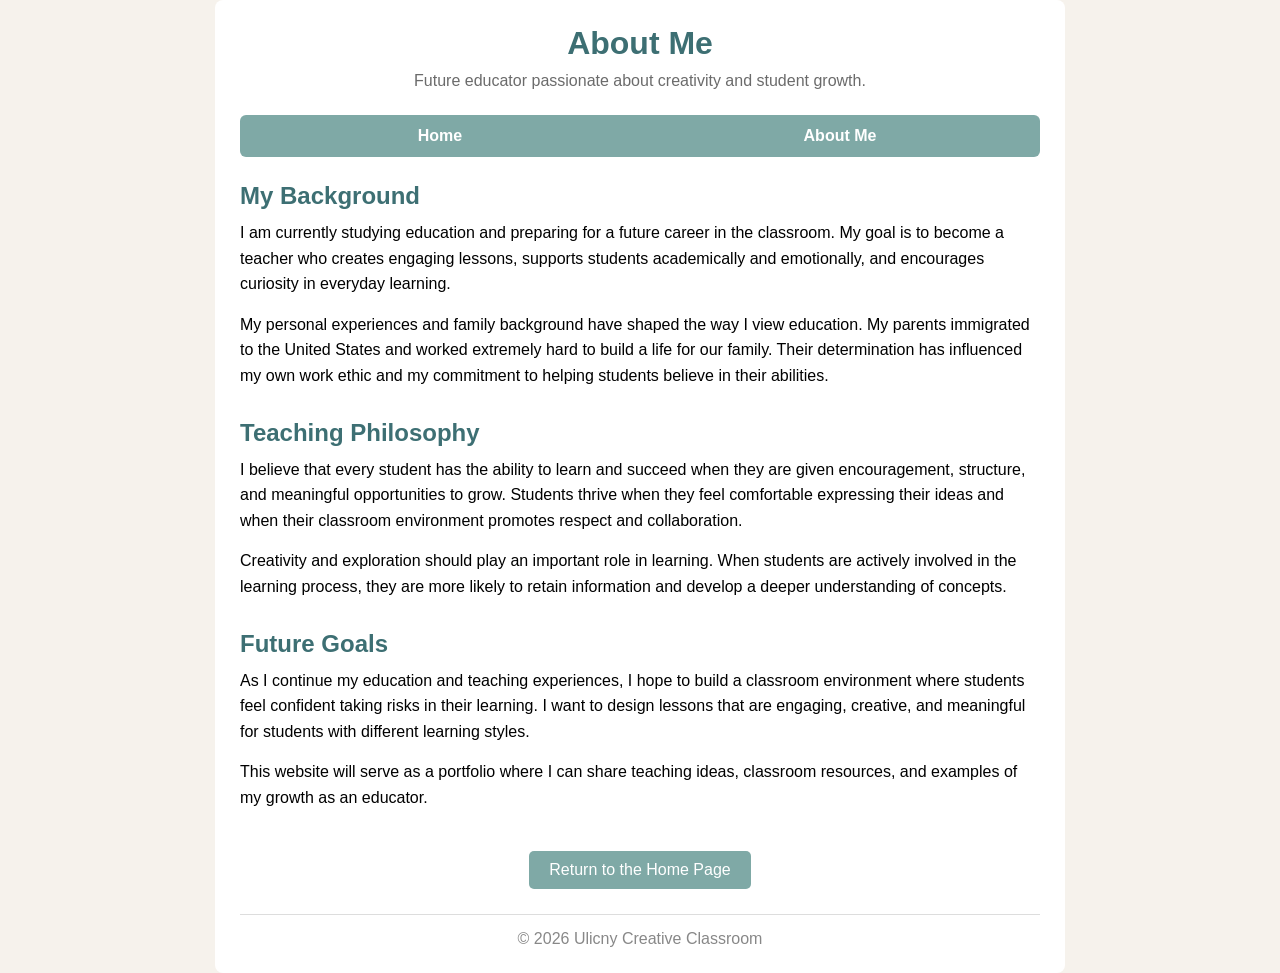
==== about.html @ 74f5edfc "Update about.html" ====
<!DOCTYPE html>
<html lang="en">

<head>
<title>About Me - Ulicny Creative Classroom</title>
<link rel="stylesheet" href="styles.css">
</head>

<body>

<div class="container">

<header class="site-header">
<h1>About Me</h1>
<p>Future educator passionate about creativity and student growth.</p>
</header>

<nav class="main-nav">
<ul>
<li><a href="index.html">Home</a></li>
<li><a href="about.html">About Me</a></li>
</ul>
</nav>

<section class="about-section">

<h2>My Background</h2>

<p>
I am currently studying education and preparing for a future career in the
classroom. My goal is to become a teacher who creates engaging lessons,
supports students academically and emotionally, and encourages curiosity
in everyday learning.
</p>

<p>
My personal experiences and family background have shaped the way I view
education. My parents immigrated to the United States and worked extremely
hard to build a life for our family. Their determination has influenced my
own work ethic and my commitment to helping students believe in their
abilities.
</p>

</section>

<section class="about-section">

<h2>Teaching Philosophy</h2>

<p>
I believe that every student has the ability to learn and succeed when they
are given encouragement, structure, and meaningful opportunities to grow.
Students thrive when they feel comfortable expressing their ideas and when
their classroom environment promotes respect and collaboration.
</p>

<p>
Creativity and exploration should play an important role in learning. When
students are actively involved in the learning process, they are more likely
to retain information and develop a deeper understanding of concepts.
</p>

</section>

<section class="about-section">

<h2>Future Goals</h2>

<p>
As I continue my education and teaching experiences, I hope to build a
classroom environment where students feel confident taking risks in their
learning. I want to design lessons that are engaging, creative, and meaningful
for students with different learning styles.
</p>

<p>
This website will serve as a portfolio where I can share teaching ideas,
classroom resources, and examples of my growth as an educator.
</p>

</section>

<div class="center">
<a href="index.html" class="button">Return to the Home Page</a>
</div>

<footer class="site-footer">
<p>© 2026 Ulicny Creative Classroom</p>
</footer>

</div>

</body>
</html>
---- styles.css ----
*{
box-sizing:border-box;
margin:0;
padding:0;
font-family:Arial, sans-serif;
}

body{
background:#f6f2ec;
}

.container{
width:850px;
margin:auto;
background:white;
padding:25px;
border-radius:8px;
}

.site-header{
text-align:center;
margin-bottom:25px;
}

.site-header h1{
color:#3d6f73;
margin-bottom:10px;
}

.site-header p{
color:#6b6b6b;
}

.main-nav{
background:#7fa9a6;
margin-bottom:25px;
border-radius:6px;
}

.main-nav ul{
list-style:none;
overflow:hidden;
}

.main-nav li{
float:left;
width:50%;
text-align:center;
}

.main-nav a{
display:block;
padding:12px;
color:white;
text-decoration:none;
font-weight:bold;
}

.main-nav a:hover{
background:#5d8f8c;
}

.hero{
background:#efe5d8;
padding:25px;
text-align:center;
margin-bottom:30px;
border-radius:6px;
}

.hero h2{
margin-bottom:10px;
color:#3d6f73;
}

.intro{
margin-bottom:35px;
}

.intro h2{
margin-bottom:15px;
color:#3d6f73;
}

.intro p{
margin-bottom:15px;
line-height:1.6;
}

.features h2{
margin-bottom:20px;
color:#3d6f73;
}

.feature-box{
background:#f9f7f3;
border:1px solid #e3ddd5;
padding:15px;
margin-bottom:15px;
border-radius:5px;
}

.feature-box h3{
margin-bottom:8px;
}

.about-section{
margin-bottom:30px;
}

.about-section h2{
margin-bottom:10px;
color:#3d6f73;
}

.about-section p{
margin-bottom:15px;
line-height:1.6;
}

.button{
display:inline-block;
background:#7fa9a6;
color:white;
padding:10px 20px;
text-decoration:none;
border-radius:5px;
margin-top:10px;
}

.button:hover{
background:#5d8f8c;
}

.center{
text-align:center;
margin-bottom:25px;
}

.site-footer{
text-align:center;
border-top:1px solid #ddd;
padding-top:15px;
color:#888;
}
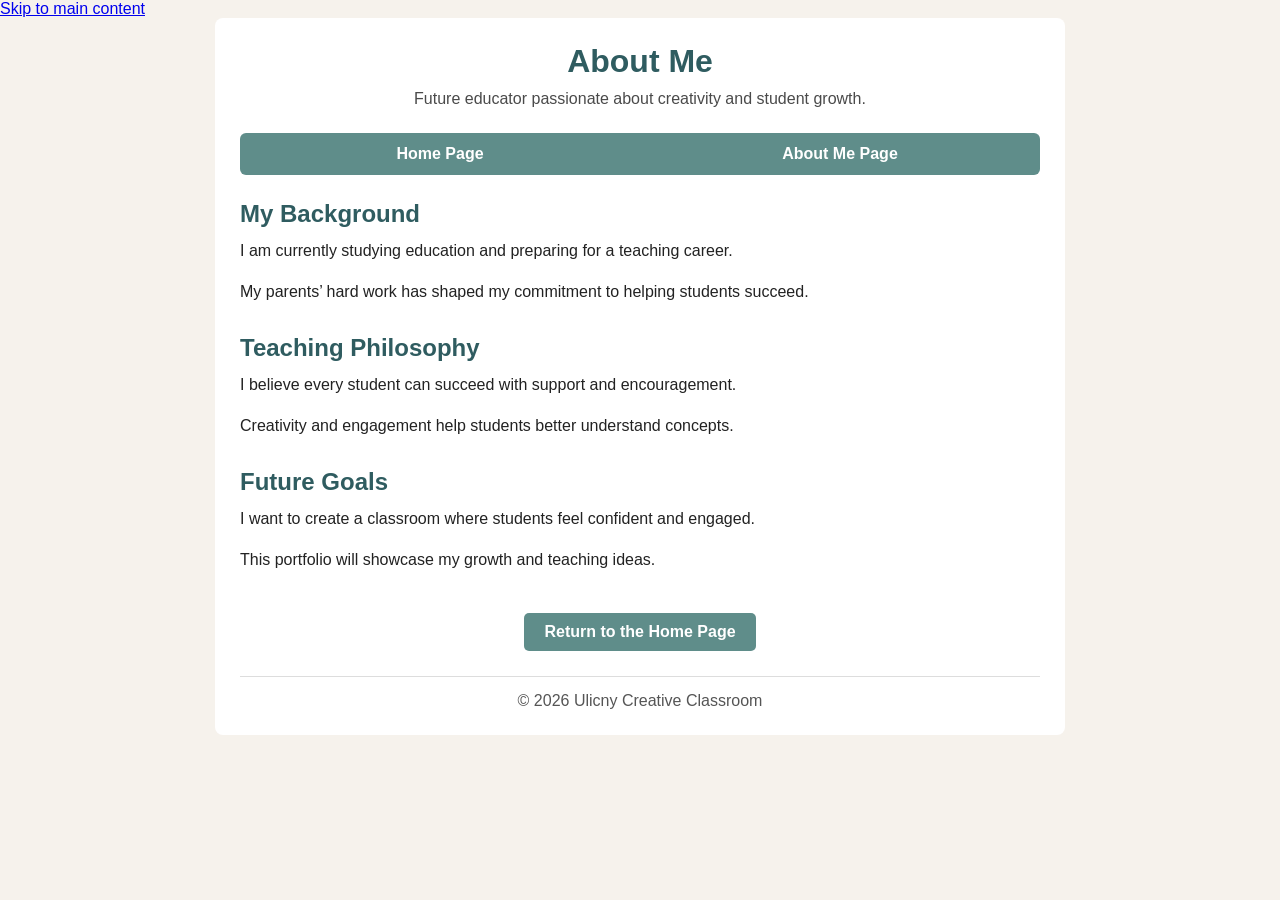
==== commit 55f3c255: "Update about.html" ====
--- a/about.html
+++ b/about.html
@@ -1,4 +1,4 @@
-<!DOCTYPE html>
+ <!DOCTYPE html>
 <html lang="en">
 
 <head>
@@ -8,6 +8,8 @@
 
 <body>
 
+<a href="#main-content" class="skip-link">Skip to main content</a>
+
 <div class="container">
 
 <header class="site-header">
@@ -15,74 +17,44 @@
 <p>Future educator passionate about creativity and student growth.</p>
 </header>
 
-<nav class="main-nav">
+<nav class="main-nav" aria-label="Main navigation">
 <ul>
-<li><a href="index.html">Home</a></li>
-<li><a href="about.html">About Me</a></li>
+<li><a href="index.html">Home Page</a></li>
+<li><a href="about.html">About Me Page</a></li>
 </ul>
 </nav>
 
+<main id="main-content">
+
 <section class="about-section">
-
 <h2>My Background</h2>
 
-<p>
-I am currently studying education and preparing for a future career in the
-classroom. My goal is to become a teacher who creates engaging lessons,
-supports students academically and emotionally, and encourages curiosity
-in everyday learning.
-</p>
-
-<p>
-My personal experiences and family background have shaped the way I view
-education. My parents immigrated to the United States and worked extremely
-hard to build a life for our family. Their determination has influenced my
-own work ethic and my commitment to helping students believe in their
-abilities.
-</p>
+<p>I am currently studying education and preparing for a teaching career.</p>
+<p>My parents’ hard work has shaped my commitment to helping students succeed.</p>
 
 </section>
 
 <section class="about-section">
-
 <h2>Teaching Philosophy</h2>
 
-<p>
-I believe that every student has the ability to learn and succeed when they
-are given encouragement, structure, and meaningful opportunities to grow.
-Students thrive when they feel comfortable expressing their ideas and when
-their classroom environment promotes respect and collaboration.
-</p>
-
-<p>
-Creativity and exploration should play an important role in learning. When
-students are actively involved in the learning process, they are more likely
-to retain information and develop a deeper understanding of concepts.
-</p>
+<p>I believe every student can succeed with support and encouragement.</p>
+<p>Creativity and engagement help students better understand concepts.</p>
 
 </section>
 
 <section class="about-section">
-
 <h2>Future Goals</h2>
 
-<p>
-As I continue my education and teaching experiences, I hope to build a
-classroom environment where students feel confident taking risks in their
-learning. I want to design lessons that are engaging, creative, and meaningful
-for students with different learning styles.
-</p>
-
-<p>
-This website will serve as a portfolio where I can share teaching ideas,
-classroom resources, and examples of my growth as an educator.
-</p>
+<p>I want to create a classroom where students feel confident and engaged.</p>
+<p>This portfolio will showcase my growth and teaching ideas.</p>
 
 </section>
 
 <div class="center">
 <a href="index.html" class="button">Return to the Home Page</a>
 </div>
+
+</main>
 
 <footer class="site-footer">
 <p>© 2026 Ulicny Creative Classroom</p>
--- a/styles.css
+++ b/styles.css
@@ -7,6 +7,7 @@
 
 body{
 background:#f6f2ec;
+color:#222222;
 }
 
 .container{
@@ -23,16 +24,16 @@
 }
 
 .site-header h1{
-color:#3d6f73;
+color:#2f5c60;
 margin-bottom:10px;
 }
 
 .site-header p{
-color:#6b6b6b;
+color:#4a4a4a;
 }
 
 .main-nav{
-background:#7fa9a6;
+background:#5f8d8a;
 margin-bottom:25px;
 border-radius:6px;
 }
@@ -51,17 +52,17 @@
 .main-nav a{
 display:block;
 padding:12px;
-color:white;
+color:#ffffff;
 text-decoration:none;
 font-weight:bold;
 }
 
 .main-nav a:hover{
-background:#5d8f8c;
+background:#3f6f6c;
 }
 
 .hero{
-background:#efe5d8;
+background:#e8dccd;
 padding:25px;
 text-align:center;
 margin-bottom:30px;
@@ -70,7 +71,7 @@
 
 .hero h2{
 margin-bottom:10px;
-color:#3d6f73;
+color:#2f5c60;
 }
 
 .intro{
@@ -79,7 +80,7 @@
 
 .intro h2{
 margin-bottom:15px;
-color:#3d6f73;
+color:#2f5c60;
 }
 
 .intro p{
@@ -89,12 +90,12 @@
 
 .features h2{
 margin-bottom:20px;
-color:#3d6f73;
+color:#2f5c60;
 }
 
 .feature-box{
 background:#f9f7f3;
-border:1px solid #e3ddd5;
+border:1px solid #d6cec3;
 padding:15px;
 margin-bottom:15px;
 border-radius:5px;
@@ -102,6 +103,7 @@
 
 .feature-box h3{
 margin-bottom:8px;
+color:#333333;
 }
 
 .about-section{
@@ -110,7 +112,7 @@
 
 .about-section h2{
 margin-bottom:10px;
-color:#3d6f73;
+color:#2f5c60;
 }
 
 .about-section p{
@@ -120,16 +122,17 @@
 
 .button{
 display:inline-block;
-background:#7fa9a6;
-color:white;
+background:#5f8d8a;
+color:#ffffff;
 padding:10px 20px;
 text-decoration:none;
 border-radius:5px;
 margin-top:10px;
+font-weight:bold;
 }
 
 .button:hover{
-background:#5d8f8c;
+background:#3f6f6c;
 }
 
 .center{
@@ -141,5 +144,5 @@
 text-align:center;
 border-top:1px solid #ddd;
 padding-top:15px;
-color:#888;
+color:#555555;
 }
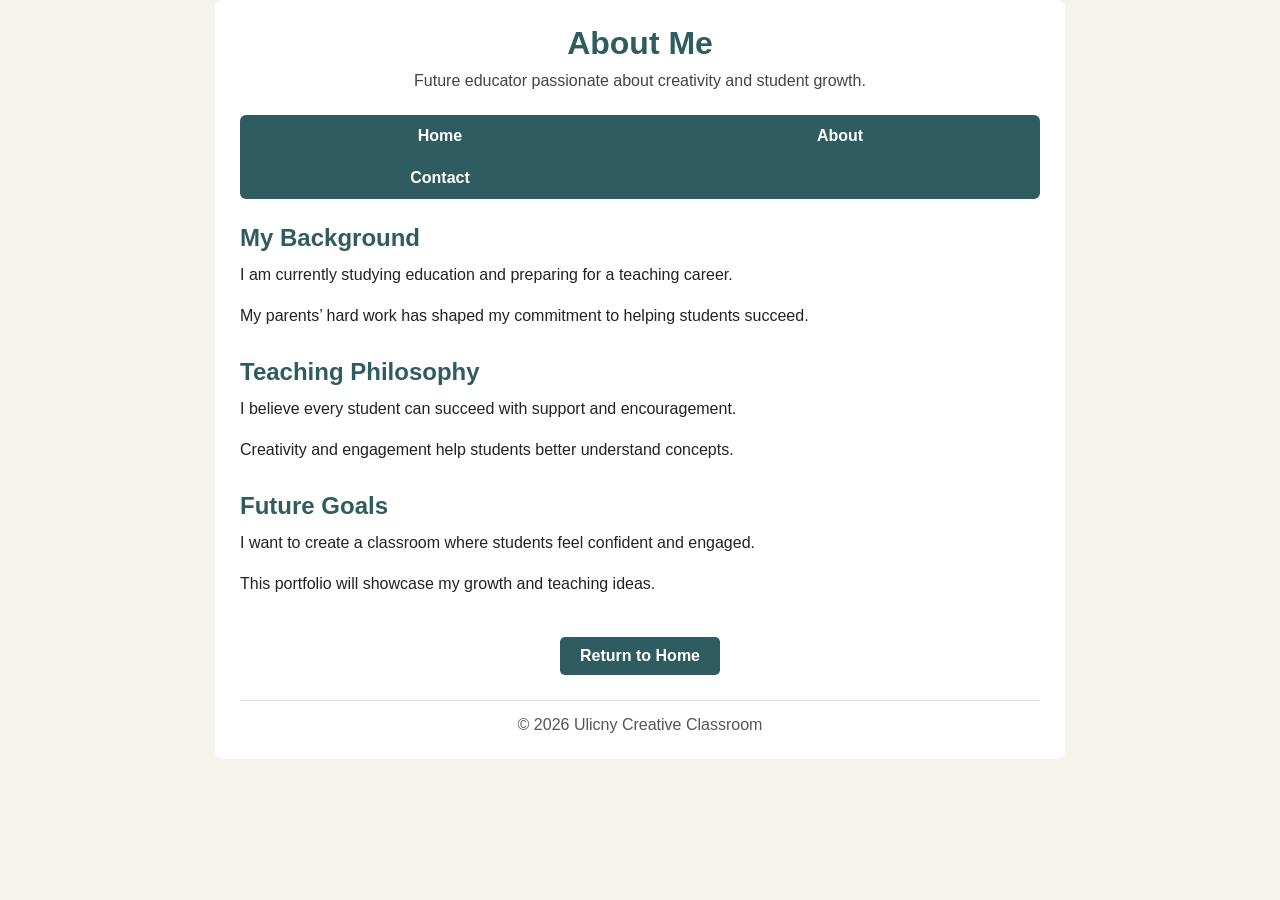
==== commit 8572453f: "Update about.html" ====
--- a/about.html
+++ b/about.html
@@ -1,4 +1,4 @@
- <!DOCTYPE html>
+<!DOCTYPE html>
 <html lang="en">
 
 <head>
@@ -19,8 +19,9 @@
 
 <nav class="main-nav" aria-label="Main navigation">
 <ul>
-<li><a href="index.html">Home Page</a></li>
-<li><a href="about.html">About Me Page</a></li>
+<li><a href="index.html">Home</a></li>
+<li><a href="about.html">About</a></li>
+<li><a href="contact.html">Contact</a></li>
 </ul>
 </nav>
 
@@ -51,7 +52,7 @@
 </section>
 
 <div class="center">
-<a href="index.html" class="button">Return to the Home Page</a>
+<a href="index.html" class="button">Return to Home</a>
 </div>
 
 </main>
--- a/styles.css
+++ b/styles.css
@@ -7,7 +7,7 @@
 
 body{
 background:#f6f2ec;
-color:#222222;
+color:#222;
 }
 
 .container{
@@ -29,11 +29,11 @@
 }
 
 .site-header p{
-color:#4a4a4a;
+color:#444;
 }
 
 .main-nav{
-background:#5f8d8a;
+background:#2f5c60;
 margin-bottom:25px;
 border-radius:6px;
 }
@@ -58,7 +58,7 @@
 }
 
 .main-nav a:hover{
-background:#3f6f6c;
+background:#1f3f42;
 }
 
 .hero{
@@ -95,7 +95,7 @@
 
 .feature-box{
 background:#f9f7f3;
-border:1px solid #d6cec3;
+border:1px solid #ccc;
 padding:15px;
 margin-bottom:15px;
 border-radius:5px;
@@ -103,7 +103,7 @@
 
 .feature-box h3{
 margin-bottom:8px;
-color:#333333;
+color:#333;
 }
 
 .about-section{
@@ -122,7 +122,7 @@
 
 .button{
 display:inline-block;
-background:#5f8d8a;
+background:#2f5c60;
 color:#ffffff;
 padding:10px 20px;
 text-decoration:none;
@@ -132,7 +132,7 @@
 }
 
 .button:hover{
-background:#3f6f6c;
+background:#1f3f42;
 }
 
 .center{
@@ -144,5 +144,18 @@
 text-align:center;
 border-top:1px solid #ddd;
 padding-top:15px;
-color:#555555;
+color:#555;
 }
+
+/* Skip link */
+.skip-link{
+position:absolute;
+left:-999px;
+}
+
+.skip-link:focus{
+position:static;
+background:#000;
+color:#fff;
+padding:10px;
+}
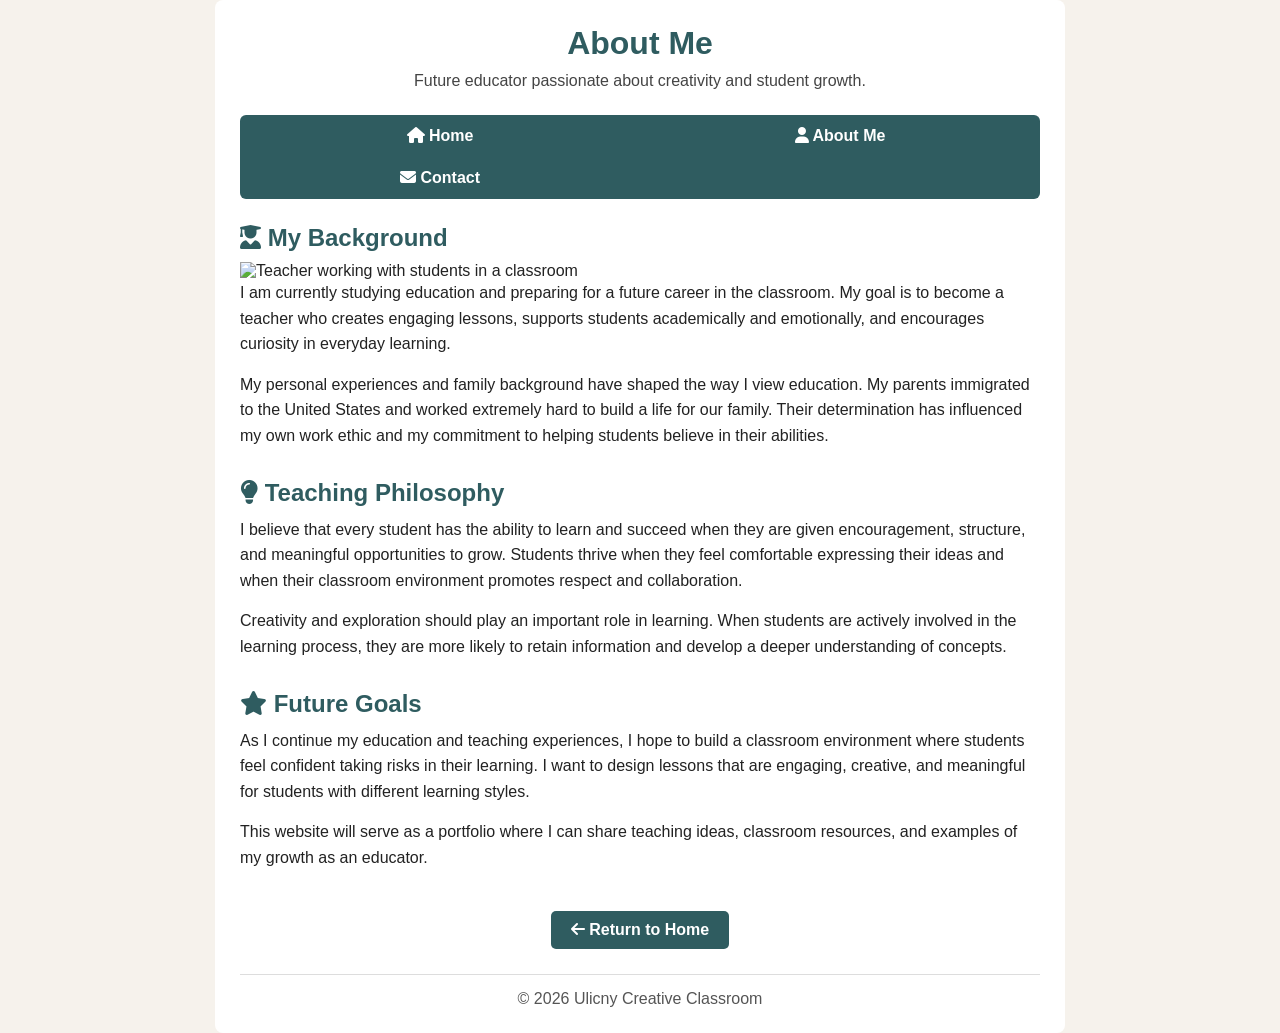
==== commit a2d46dd0: "Update about.html" ====
--- a/about.html
+++ b/about.html
@@ -2,13 +2,17 @@
 <html lang="en">
 
 <head>
+<meta charset="UTF-8">
 <title>About Me - Ulicny Creative Classroom</title>
 <link rel="stylesheet" href="styles.css">
+
+<!-- Icons -->
+<link rel="stylesheet" href="https://cdnjs.cloudflare.com/ajax/libs/font-awesome/6.5.0/css/all.min.css">
 </head>
 
 <body>
 
-<a href="#main-content" class="skip-link">Skip to main content</a>
+<a class="skip-link" href="#main-content">Skip to main content</a>
 
 <div class="container">
 
@@ -17,42 +21,65 @@
 <p>Future educator passionate about creativity and student growth.</p>
 </header>
 
-<nav class="main-nav" aria-label="Main navigation">
+<nav class="main-nav">
 <ul>
-<li><a href="index.html">Home</a></li>
-<li><a href="about.html">About</a></li>
-<li><a href="contact.html">Contact</a></li>
+<li><a href="index.html"><i class="fas fa-home"></i> Home</a></li>
+<li><a href="about.html"><i class="fas fa-user"></i> About Me</a></li>
+<li><a href="contact.html"><i class="fas fa-envelope"></i> Contact</a></li>
 </ul>
 </nav>
 
 <main id="main-content">
 
+<!-- MY BACKGROUND -->
 <section class="about-section">
-<h2>My Background</h2>
+<h2><i class="fas fa-user-graduate"></i> My Background</h2>
 
-<p>I am currently studying education and preparing for a teaching career.</p>
-<p>My parents’ hard work has shaped my commitment to helping students succeed.</p>
+<img src="https://images.unsplash.com/photo-1588072432836-e10032774350"
+alt="Teacher working with students in a classroom">
+
+<p>
+I am currently studying education and preparing for a future career in the classroom. My goal is to become a teacher who creates engaging lessons, supports students academically and emotionally, and encourages curiosity in everyday learning.
+</p>
+
+<p>
+My personal experiences and family background have shaped the way I view education. My parents immigrated to the United States and worked extremely hard to build a life for our family. Their determination has influenced my own work ethic and my commitment to helping students believe in their abilities.
+</p>
 
 </section>
 
+<!-- TEACHING PHILOSOPHY -->
 <section class="about-section">
-<h2>Teaching Philosophy</h2>
+<h2><i class="fas fa-lightbulb"></i> Teaching Philosophy</h2>
 
-<p>I believe every student can succeed with support and encouragement.</p>
-<p>Creativity and engagement help students better understand concepts.</p>
+<p>
+I believe that every student has the ability to learn and succeed when they are given encouragement, structure, and meaningful opportunities to grow. Students thrive when they feel comfortable expressing their ideas and when their classroom environment promotes respect and collaboration.
+</p>
+
+<p>
+Creativity and exploration should play an important role in learning. When students are actively involved in the learning process, they are more likely to retain information and develop a deeper understanding of concepts.
+</p>
 
 </section>
 
+<!-- FUTURE GOALS -->
 <section class="about-section">
-<h2>Future Goals</h2>
+<h2><i class="fas fa-star"></i> Future Goals</h2>
 
-<p>I want to create a classroom where students feel confident and engaged.</p>
-<p>This portfolio will showcase my growth and teaching ideas.</p>
+<p>
+As I continue my education and teaching experiences, I hope to build a classroom environment where students feel confident taking risks in their learning. I want to design lessons that are engaging, creative, and meaningful for students with different learning styles.
+</p>
+
+<p>
+This website will serve as a portfolio where I can share teaching ideas, classroom resources, and examples of my growth as an educator.
+</p>
 
 </section>
 
 <div class="center">
-<a href="index.html" class="button">Return to Home</a>
+<a href="index.html" class="button">
+<i class="fas fa-arrow-left"></i> Return to Home
+</a>
 </div>
 
 </main>
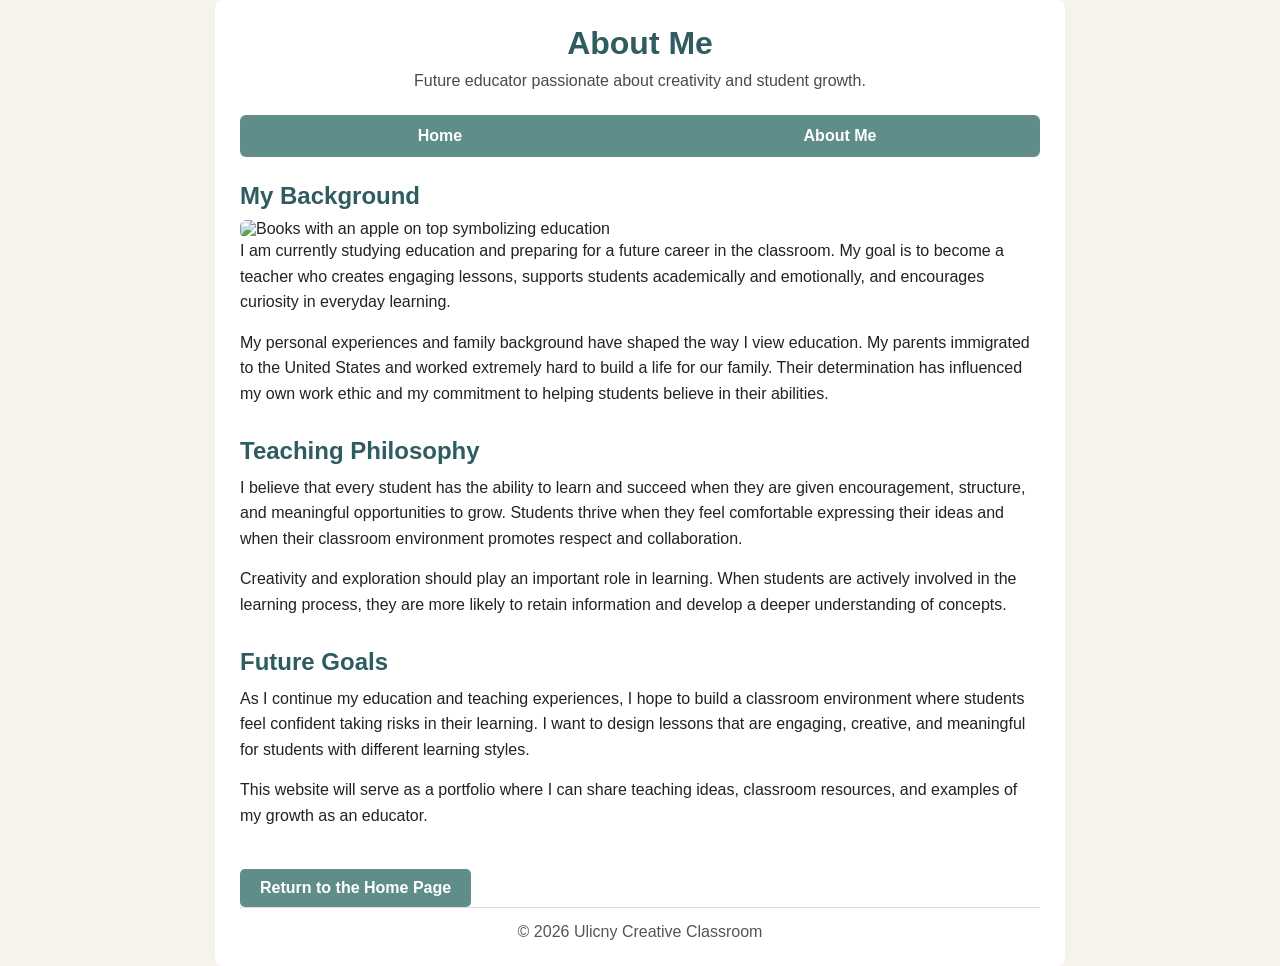
==== commit 7688e592: "Update about.html" ====
--- a/about.html
+++ b/about.html
@@ -2,17 +2,11 @@
 <html lang="en">
 
 <head>
-<meta charset="UTF-8">
 <title>About Me - Ulicny Creative Classroom</title>
 <link rel="stylesheet" href="styles.css">
-
-<!-- Icons -->
-<link rel="stylesheet" href="https://cdnjs.cloudflare.com/ajax/libs/font-awesome/6.5.0/css/all.min.css">
 </head>
 
 <body>
-
-<a class="skip-link" href="#main-content">Skip to main content</a>
 
 <div class="container">
 
@@ -23,66 +17,76 @@
 
 <nav class="main-nav">
 <ul>
-<li><a href="index.html"><i class="fas fa-home"></i> Home</a></li>
-<li><a href="about.html"><i class="fas fa-user"></i> About Me</a></li>
-<li><a href="contact.html"><i class="fas fa-envelope"></i> Contact</a></li>
+<li><a href="index.html">Home</a></li>
+<li><a href="about.html">About Me</a></li>
 </ul>
 </nav>
 
-<main id="main-content">
+<section class="about-section">
 
-<!-- MY BACKGROUND -->
-<section class="about-section">
-<h2><i class="fas fa-user-graduate"></i> My Background</h2>
+<h2>My Background</h2>
 
-<img src="https://images.unsplash.com/photo-1588072432836-e10032774350"
-alt="Teacher working with students in a classroom">
+<!-- APPLE IMAGE ADDED HERE -->
+<img src="https://images.unsplash.com/photo-1503676260728-1c00da094a0b"
+alt="Books with an apple on top symbolizing education">
 
 <p>
-I am currently studying education and preparing for a future career in the classroom. My goal is to become a teacher who creates engaging lessons, supports students academically and emotionally, and encourages curiosity in everyday learning.
+I am currently studying education and preparing for a future career in the
+classroom. My goal is to become a teacher who creates engaging lessons,
+supports students academically and emotionally, and encourages curiosity
+in everyday learning.
 </p>
 
 <p>
-My personal experiences and family background have shaped the way I view education. My parents immigrated to the United States and worked extremely hard to build a life for our family. Their determination has influenced my own work ethic and my commitment to helping students believe in their abilities.
+My personal experiences and family background have shaped the way I view
+education. My parents immigrated to the United States and worked extremely
+hard to build a life for our family. Their determination has influenced my
+own work ethic and my commitment to helping students believe in their
+abilities.
 </p>
 
 </section>
 
-<!-- TEACHING PHILOSOPHY -->
 <section class="about-section">
-<h2><i class="fas fa-lightbulb"></i> Teaching Philosophy</h2>
+
+<h2>Teaching Philosophy</h2>
 
 <p>
-I believe that every student has the ability to learn and succeed when they are given encouragement, structure, and meaningful opportunities to grow. Students thrive when they feel comfortable expressing their ideas and when their classroom environment promotes respect and collaboration.
+I believe that every student has the ability to learn and succeed when they
+are given encouragement, structure, and meaningful opportunities to grow.
+Students thrive when they feel comfortable expressing their ideas and when
+their classroom environment promotes respect and collaboration.
 </p>
 
 <p>
-Creativity and exploration should play an important role in learning. When students are actively involved in the learning process, they are more likely to retain information and develop a deeper understanding of concepts.
+Creativity and exploration should play an important role in learning. When
+students are actively involved in the learning process, they are more likely
+to retain information and develop a deeper understanding of concepts.
 </p>
 
 </section>
 
-<!-- FUTURE GOALS -->
 <section class="about-section">
-<h2><i class="fas fa-star"></i> Future Goals</h2>
+
+<h2>Future Goals</h2>
 
 <p>
-As I continue my education and teaching experiences, I hope to build a classroom environment where students feel confident taking risks in their learning. I want to design lessons that are engaging, creative, and meaningful for students with different learning styles.
+As I continue my education and teaching experiences, I hope to build a
+classroom environment where students feel confident taking risks in their
+learning. I want to design lessons that are engaging, creative, and meaningful
+for students with different learning styles.
 </p>
 
 <p>
-This website will serve as a portfolio where I can share teaching ideas, classroom resources, and examples of my growth as an educator.
+This website will serve as a portfolio where I can share teaching ideas,
+classroom resources, and examples of my growth as an educator.
 </p>
 
 </section>
 
 <div class="center">
-<a href="index.html" class="button">
-<i class="fas fa-arrow-left"></i> Return to Home
-</a>
+<a href="index.html" class="button">Return to the Home Page</a>
 </div>
-
-</main>
 
 <footer class="site-footer">
 <p>© 2026 Ulicny Creative Classroom</p>
--- a/styles.css
+++ b/styles.css
@@ -10,6 +10,7 @@
 color:#222;
 }
 
+/* Container */
 .container{
 width:850px;
 margin:auto;
@@ -18,6 +19,7 @@
 border-radius:8px;
 }
 
+/* Header */
 .site-header{
 text-align:center;
 margin-bottom:25px;
@@ -29,38 +31,55 @@
 }
 
 .site-header p{
-color:#444;
-}
-
+color:#4a4a4a;
+}
+
+/* Navigation */
 .main-nav{
-background:#2f5c60;
+background:#5f8d8a;
 margin-bottom:25px;
 border-radius:6px;
 }
 
 .main-nav ul{
 list-style:none;
-overflow:hidden;
+display:flex;
 }
 
 .main-nav li{
-float:left;
-width:50%;
+flex:1;
 text-align:center;
 }
 
 .main-nav a{
 display:block;
 padding:12px;
-color:#ffffff;
+color:white;
 text-decoration:none;
 font-weight:bold;
 }
 
 .main-nav a:hover{
-background:#1f3f42;
-}
-
+background:#3f6f6c;
+}
+
+/* Skip link */
+.skip-link{
+position:absolute;
+left:-9999px;
+top:auto;
+}
+
+.skip-link:focus{
+left:10px;
+top:10px;
+background:black;
+color:white;
+padding:8px;
+z-index:1000;
+}
+
+/* Sections */
 .hero{
 background:#e8dccd;
 padding:25px;
@@ -88,6 +107,7 @@
 line-height:1.6;
 }
 
+/* Feature boxes */
 .features h2{
 margin-bottom:20px;
 color:#2f5c60;
@@ -95,7 +115,7 @@
 
 .feature-box{
 background:#f9f7f3;
-border:1px solid #ccc;
+border:1px solid #d6cec3;
 padding:15px;
 margin-bottom:15px;
 border-radius:5px;
@@ -103,9 +123,9 @@
 
 .feature-box h3{
 margin-bottom:8px;
-color:#333;
-}
-
+}
+
+/* About sections */
 .about-section{
 margin-bottom:30px;
 }
@@ -120,10 +140,11 @@
 line-height:1.6;
 }
 
+/* Buttons */
 .button{
 display:inline-block;
-background:#2f5c60;
-color:#ffffff;
+background:#5f8d8a;
+color:white;
 padding:10px 20px;
 text-decoration:none;
 border-radius:5px;
@@ -132,14 +153,10 @@
 }
 
 .button:hover{
-background:#1f3f42;
-}
-
-.center{
-text-align:center;
-margin-bottom:25px;
-}
-
+background:#3f6f6c;
+}
+
+/* Footer */
 .site-footer{
 text-align:center;
 border-top:1px solid #ddd;
@@ -147,15 +164,54 @@
 color:#555;
 }
 
-/* Skip link */
-.skip-link{
-position:absolute;
-left:-999px;
-}
-
-.skip-link:focus{
-position:static;
-background:#000;
-color:#fff;
+/* Images (FIXES YOUR ISSUE) */
+img{
+max-width:100%;
+height:auto;
+border-radius:6px;
+}
+
+/* Smaller images */
+.feature-image{
+width:400px;
+display:block;
+margin:15px auto;
+}
+
+/* Table */
+.contact-table{
+width:100%;
+border-collapse:collapse;
+margin-top:15px;
+}
+
+.contact-table th,
+.contact-table td{
+border:1px solid #ccc;
 padding:10px;
-}
+text-align:left;
+}
+
+.contact-table th{
+background:#5f8d8a;
+color:white;
+}
+
+/* Form */
+form{
+margin-top:20px;
+}
+
+label{
+display:block;
+margin-top:10px;
+font-weight:bold;
+}
+
+input{
+width:100%;
+padding:8px;
+margin-top:5px;
+border:1px solid #ccc;
+border-radius:4px;
+}
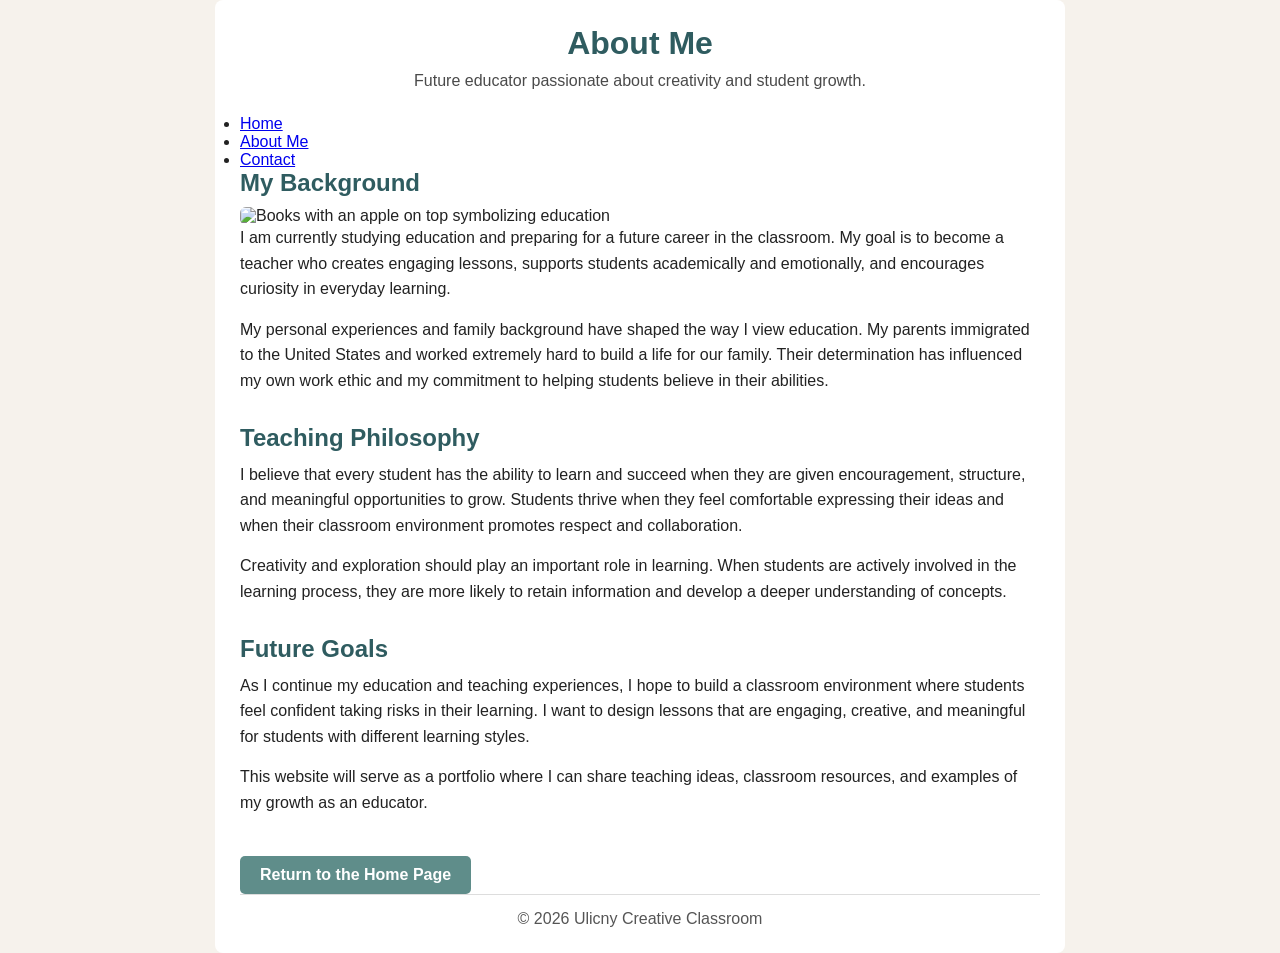
==== commit bcd7f59e: "Update about.html" ====
--- a/about.html
+++ b/about.html
@@ -15,10 +15,10 @@
 <p>Future educator passionate about creativity and student growth.</p>
 </header>
 
-<nav class="main-nav">
 <ul>
 <li><a href="index.html">Home</a></li>
 <li><a href="about.html">About Me</a></li>
+<li><a href="contact.html">Contact</a></li>
 </ul>
 </nav>
 
@@ -26,7 +26,6 @@
 
 <h2>My Background</h2>
 
-<!-- APPLE IMAGE ADDED HERE -->
 <img src="https://images.unsplash.com/photo-1503676260728-1c00da094a0b"
 alt="Books with an apple on top symbolizing education">
 
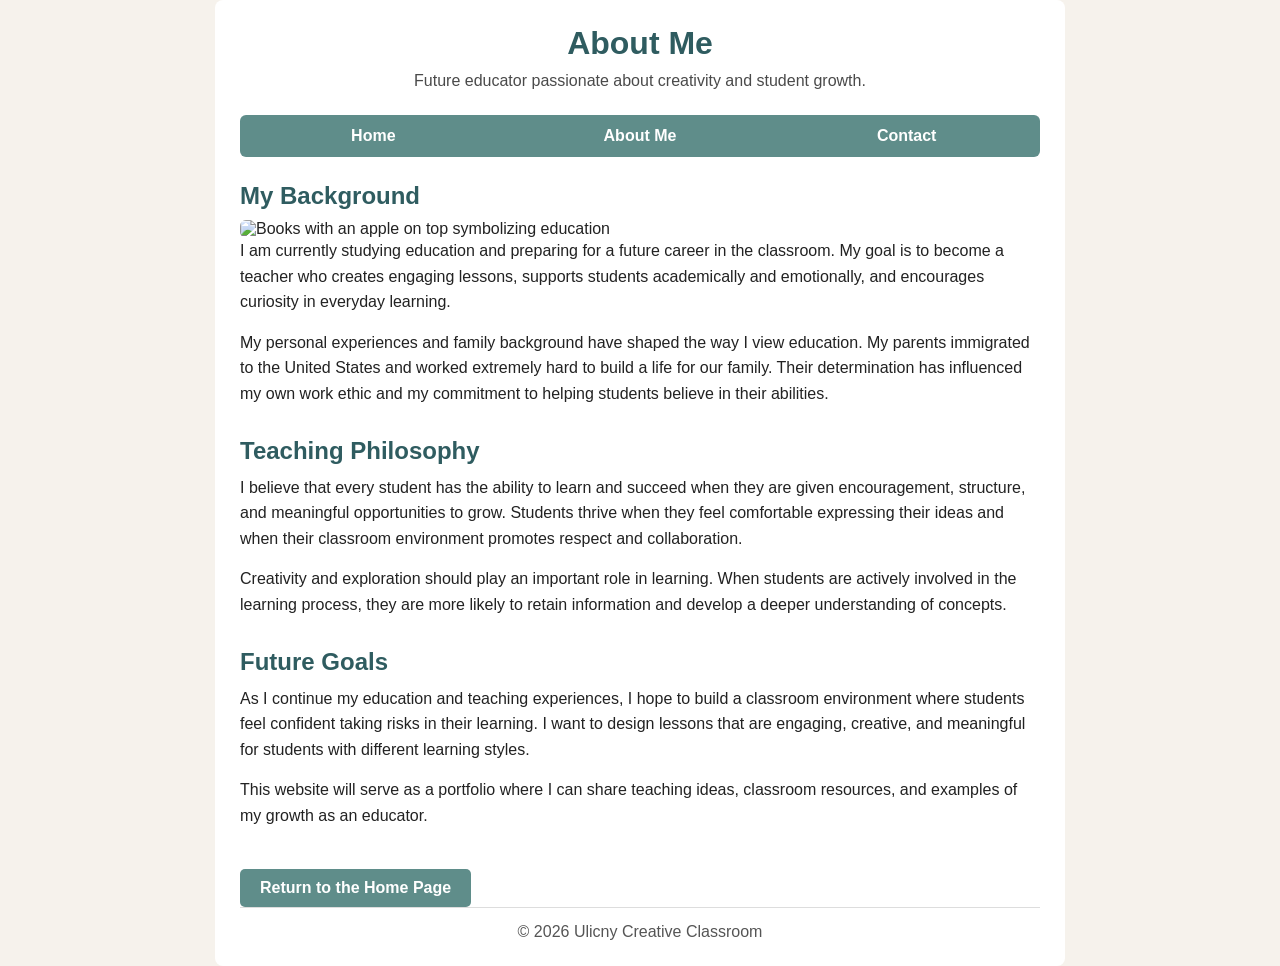
==== commit 7f2edf73: "Update about.html" ====
--- a/about.html
+++ b/about.html
@@ -2,6 +2,7 @@
 <html lang="en">
 
 <head>
+<meta charset="UTF-8">
 <title>About Me - Ulicny Creative Classroom</title>
 <link rel="stylesheet" href="styles.css">
 </head>
@@ -15,6 +16,7 @@
 <p>Future educator passionate about creativity and student growth.</p>
 </header>
 
+<nav class="main-nav">
 <ul>
 <li><a href="index.html">Home</a></li>
 <li><a href="about.html">About Me</a></li>
